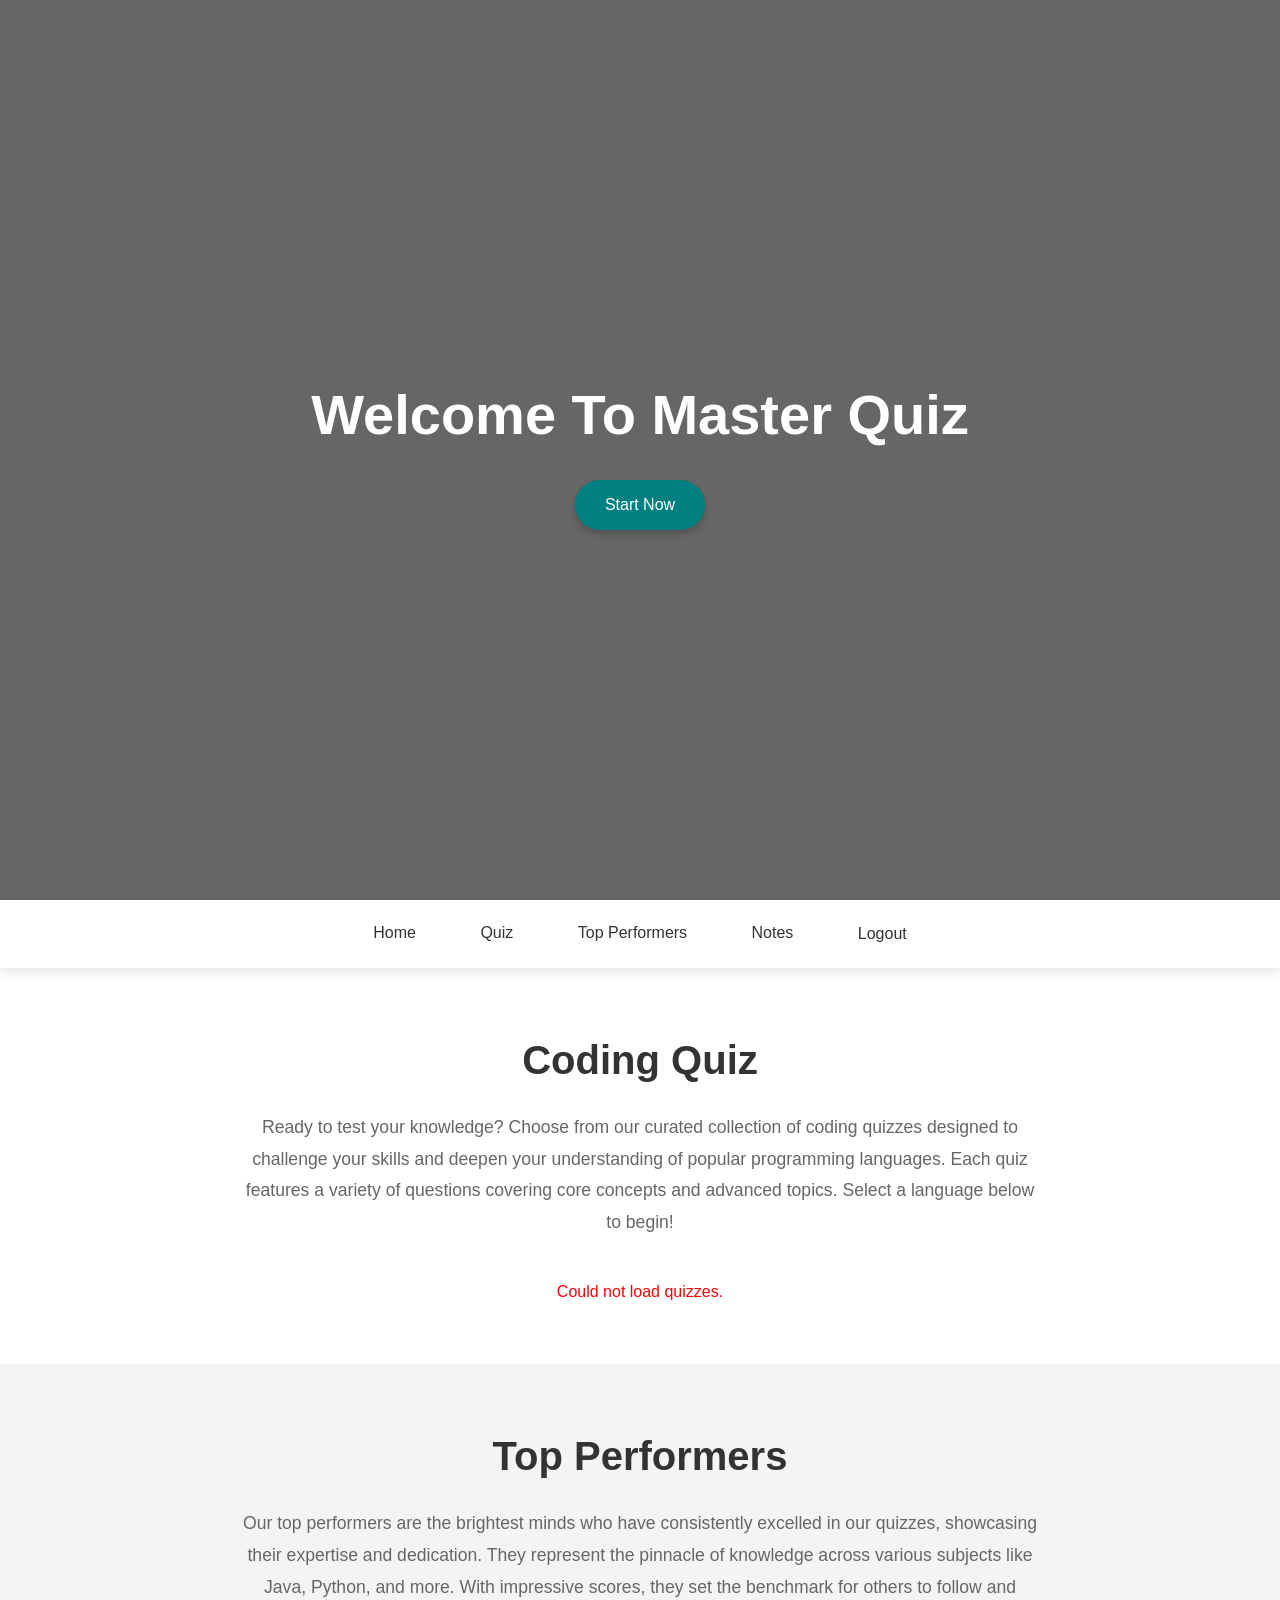
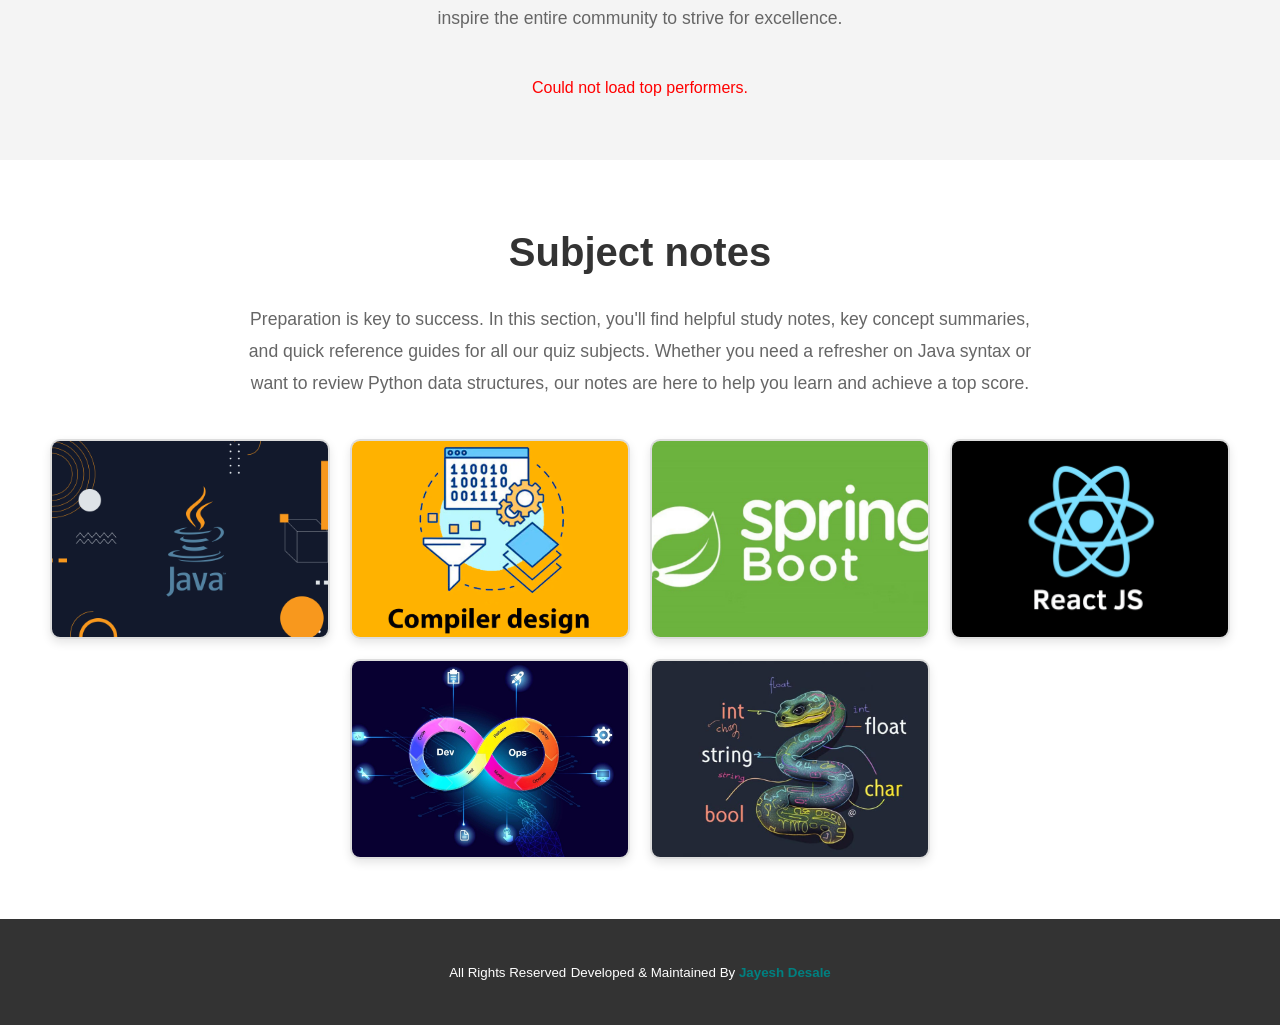
==== MasterQuizApp/src/main/resources/static/index.html @ 23792217 "New QuizApp" ====
<!DOCTYPE html>
<html lang="en">
<head>
    <meta charset="UTF-8">
    <meta name="viewport" content="width=device-width, initial-scale=1.0">
    <title>Master Quiz</title>
    <link rel="stylesheet" href="style.css">
</head>
<body>

<button class="hamburger-menu" id="hamburger-menu">
    <span></span>
    <span></span>
    <span></span>
</button>

<div class="mobile-nav" id="mobile-nav">
    <a href="#">Home</a>
    <a href="#quiz-packages">Quiz</a>
    <a href="#Performer">Top Performers</a>
    <a href="#notes">Notes</a>
    <a href="#" onclick="event.preventDefault(); document.querySelector('.desktop-nav form').submit();">Logout</a>
</div>

<section class="landing-page">
    <div class="wrapper">
        <div class="flex-content">
            <h1 class="vacation-heading">Welcome To Master Quiz</h1>
            <a href="#quiz-packages" class="btn">Start Now</a>
        </div>
    </div>
</section>

<nav class="main-nav">
    <div class="desktop-nav">
        <a href="#">Home</a>
        <a href="#quiz-packages">Quiz</a>
        <a href="#Performer">Top Performers</a>
        <a href="#notes">Notes</a>
        <form action="/logout" method="POST" style="display: inline;">
            <button type="submit" class="logout-button">Logout</button>
        </form>
    </div>
</nav>


<section class="quiz-packages-section" id="quiz-packages">
    <h1 class="quiz-heading">Coding Quiz</h1>
    <p class="quiz-text">Ready to test your knowledge? Choose from our curated collection of coding quizzes designed to challenge your skills and deepen your understanding of popular programming languages. Each quiz features a variety of questions covering core concepts and advanced topics. Select a language below to begin!</p>
    <div class="package-wrapper">
    </div>
</section>

<section class="Performer-quiz-section" id="Performer">
    <h1 class="quiz-heading">Top Performers</h1>
    <p class="quiz-text">Our top performers are the brightest minds who have consistently excelled in our quizzes, showcasing their expertise and dedication. They represent the pinnacle of knowledge across various subjects like Java, Python, and more. With impressive scores, they set the benchmark for others to follow and inspire the entire community to strive for excellence.</p>
    <div class="performer-grid">
    </div>
</section>

<section class="notes-section" id="notes">
    <h1 class="quiz-heading">Subject notes</h1>
    <p class="quiz-text">Preparation is key to success. In this section, you'll find helpful study notes, key concept summaries, and quick reference guides for all our quiz subjects. Whether you need a refresher on Java syntax or want to review Python data structures, our notes are here to help you learn and achieve a top score.</p>
    <div class="notes-div">
        <a href="https://docs.oracle.com/en/java/javase/index.html" target="_blank" class="notes-link"><div class="notes-wrapper"><img src="./images/java.png" alt="Java Documentation"></div></a>
        <a href="https://en.wikipedia.org/wiki/Compiler" target="_blank" class="notes-link"><div class="notes-wrapper"><img src="./images/compiler.png" alt="Compiler Information"></div></a>
        <a href="https://spring.io/guides" target="_blank" class="notes-link"><div class="notes-wrapper"><img src="./images/spring.png" alt="Spring Framework Guides"></div></a>
        <a href="https://react.dev/" target="_blank" class="notes-link"><div class="notes-wrapper"><img src="./images/react.png" alt="React Documentation"></div></a>
        <a href="https://developer.mozilla.org/en-US/" target="_blank" class="notes-link"><div class="notes-wrapper"><img src="./images/dev.jpg" alt="MDN Web Docs"></div></a>
        <a href="https://docs.python.org/3/" target="_blank" class="notes-link"><div class="notes-wrapper"><img src="./images/python.jpg" alt="Python Documentation"></div></a>
    </div>
</section>

<footer class="footer-section">
    <small>All Rights Reserved</small>
    <small>Developed & Maintained By
        <a href="https://www.linkedin.com/in/jayesh-desale-99533b273?utm_source=share&utm_campaign=share_via&utm_content=profile&utm_medium=android_app" target="_blank">Jayesh Desale</a>
    </small>
</footer>

<script src="index.js"></script>

</body>
</html>
---- MasterQuizApp/src/main/resources/static/style.css ----
/* General Reset */
* {
    padding: 0;
    margin: 0;
    box-sizing: border-box;
}

html {
    scroll-behavior: smooth;
}

body {
    font-family: 'Segoe UI', Tahoma, Geneva, Verdana, sans-serif;
    line-height: 1.6;
    color: #333;
    background-color: #f9f9f9;
}

/* Landing Page */
.landing-page {
    background: white url(../images/bg1.jpg) no-repeat scroll center;
    height: 100vh;
    background-size: cover;
    color: white;
    display: flex;
    justify-content: center;
    align-items: center;
    text-align: center;
}

.landing-page .wrapper {
    background-color: rgba(0, 0, 0, 0.6);
    width: 100%;
    height: 100%;
    display: flex;
    justify-content: center;
    align-items: center;
}

.landing-page .flex-content {
    max-width: 800px;
    padding: 20px;
}

.landing-page .vacation-heading {
    font-size: 3.5rem;
    margin-bottom: 20px;
    animation: fadeIn 2s ease-in-out;
}

.landing-page .landing-text {
    font-size: 1.2rem;
    margin-bottom: 30px;
    animation: fadeIn 3s ease-in-out;
}

/* --- CONSOLIDATED AND CORRECTED BUTTON STYLE --- */
.btn {
    color: white;
    text-decoration: none;
    background-color: teal;
    padding: 12px 30px;
    border-radius: 30px;
    box-shadow: 0 4px 6px rgba(0, 0, 0, 0.2);
    font-size: 1rem;
    transition: all 0.3s ease;
    gap: 10px;

    /* Flexbox properties for alignment */
    display: inline-flex;
    align-items: center;      /* This centers content vertically */
    justify-content: center;  /* THIS IS THE FIX: This centers content horizontally */
}

.btn:hover {
    background-color: #a0dd13;
    transform: translateY(-3px);
    box-shadow: 0 6px 10px rgba(0, 0, 0, 0.3);
}

.btn i {
    font-size: 1rem;
}

/* Header Section */
.quiz-header {
    background: radial-gradient(#058686, rgb(6, 90, 90));
    color: white;
    padding: 30px;
    text-align: center;
    display: none;
}

.quiz-header .heading {
    font-size: 3rem;
    font-weight: bold;
}

.main-nav {
    background-color: rgba(255, 255, 255, 0.9);
    text-align: center;
    padding: 15px;
    box-shadow: 0 4px 10px rgba(0, 0, 0, 0.1);
    position: sticky;
    top: 0;
    z-index: 1000;
}

.main-nav a {
    color: #333;
    text-decoration: none;
    font-size: 1rem;
    padding: 10px 20px;
    margin: 0 10px;
    transition: all 0.3s ease;
    border-radius: 30px;
}

.main-nav a:hover {
    background-color: teal;
    color: white;
    transform: translateY(-2px);
}

/* Quiz Packages Section */
.quiz-packages-section {
    text-align: center;
    padding: 60px 20px;
    background-color: white;
}

.quiz-heading {
    font-size: 2.5rem;
    color: #333;
    margin-bottom: 20px;
}

.quiz-text {
    color: #666;
    font-size: 1.1rem;
    max-width: 800px;
    margin: 0 auto 40px;
    line-height: 1.8;
}

.package-wrapper {
    display: flex;
    flex-wrap: wrap;
    justify-content: center;
    gap: 20px;
}

.package-card {
    background-color: white;
    box-shadow: 0 4px 10px rgba(0, 0, 0, 0.1);
    border-radius: 10px;
    width: 280px;
    padding: 20px;
    transition: all 0.3s ease;
    text-align: center;
}

.package-card:hover {
    transform: translateY(-10px);
    box-shadow: 0 8px 15px rgba(0, 0, 0, 0.2);
}

.package-card img {
    width: 100%;
    height: 200px;
    border-radius: 10px;
    object-fit: cover;
}

.package-card .card-heading {
    font-size: 1.5rem;
    margin: 15px 0 10px;
    color: #333;
}

.package-card .card-text {
    font-size: 1rem;
    color: #666;
    margin-bottom: 15px;
}

.package-card .card-price {
    font-size: 1.2rem;
    color: teal;
    font-weight: bold;
    margin-bottom: 15px;
}

.package-card .btn {
    width: 100%;
}

/* Top Performers Section */
.Performer-quiz-section {
    text-align: center;
    padding: 60px 20px;
    background-color: #f4f4f4;
}

/* --- ADDED/UPDATED STYLES FOR THE TOP PERFORMERS SECTION --- */
.performer-grid {
    display: flex;            /* CHANGED from grid to flex */
    justify-content: center;  /* ADDED: This centers the card(s) */
    flex-wrap: wrap;          /* ADDED: Allows cards to wrap */
    gap: 30px;
    max-width: 1200px;
    margin: 40px auto 0;
}

.performer-card {
    width: 280px;             /* ADDED: Gives the card a fixed, smaller size */
    background-color: white;
    box-shadow: 0 4px 10px rgba(0, 0, 0, 0.1);
    border-radius: 10px;
    text-align: center;
    padding-bottom: 20px;
    overflow: hidden;
    transition: transform 0.3s ease, box-shadow 0.3s ease;
}

.performer-card:hover {
    transform: translateY(-5px);
    box-shadow: 0 8px 15px rgba(0, 0, 0, 0.2);
}

.performer-card img {
    width: 100%;
    height: 250px;
    object-fit: cover;
}

.performer-name {
    font-size: 1.4rem;
    color: #333;
    margin: 15px 0 5px;
}

.performer-score {
    font-size: 1rem;
    color: teal;
    font-weight: bold;
}

/* Notes Section */
.notes-section {
    text-align: center;
    padding: 60px 20px;
    background-color: white;
}

.notes-div {
    display: flex;
    flex-wrap: wrap;
    justify-content: center;
    gap: 20px;
    max-width: 1200px;
    margin: 0 auto;
}

.notes-wrapper {
    border: 2px solid #ddd;
    width: 280px;
    height: 200px;
    overflow: hidden;
    border-radius: 10px;
    box-shadow: 0 4px 10px rgba(0, 0, 0, 0.1);
    transition: all 0.3s ease;
}

.notes-wrapper:hover {
    transform: translateY(-5px);
    box-shadow: 0 8px 15px rgba(0, 0, 0, 0.2);
}

.notes-wrapper img {
    width: 100%;
    height: 100%;
    object-fit: cover;
    transition: transform 0.3s ease;
}

.notes-wrapper img:hover {
    transform: scale(1.1);
}

.notes-title {
    font-size: 1.2rem;
    color: #333;
    margin-top: 10px;
}

/* Footer Section */
.footer-section {
    background-color: #333;
    padding: 40px 20px;
    text-align: center;
    color: white;
}

.footer-section a {
    color: teal;
    text-decoration: none;
    font-weight: bold;
    transition: color 0.3s ease;
}

.footer-section a:hover {
    color: #a0dd13;
}

.logout-button {
    background: none;
    border: none;
    color: #333;
    cursor: pointer;
    text-decoration: none;
    font-family: inherit;
    font-size: 1rem;
    padding: 10px 20px;
    margin: 0 10px;
    transition: all 0.3s ease;
    border-radius: 30px;
    vertical-align: middle;
}

.logout-button:hover {
    background-color: teal;
    color: white;
    transform: translateY(-2px);
}

/* Animations */
@keyframes fadeIn {
    from {
        opacity: 0;
    }
    to {
        opacity: 1;
    }
}
/* --- RESPONSIVE HAMBURGER MENU STYLES --- */

/* By default, hide the mobile nav container on desktop */
.mobile-nav {
    display: none;
}

/* --- RESPONSIVE HAMBURGER MENU STYLES (Right-Side Panel) --- */
@media (max-width: 768px) {
    /* On mobile, hide the normal desktop links */
    .desktop-nav {
        display: none;
    }

    /* On mobile, style and show the hamburger icon, fixed to the top-right corner */
    .hamburger-menu {
        display: flex;
        flex-direction: column;
        justify-content: space-around;
        width: 25px;
        height: 20px;
        background: transparent;
        border: none;
        cursor: pointer;
        padding: 0;
        z-index: 100000;
        position: fixed;
        top: 5px;
        right: 20px;
    }

    .hamburger-menu span {
        width: 100%;
        height: 3px;
        background-color: #333;
        border-radius: 5px;
        transition: all 0.3s ease-in-out;
    }

    /* Style the mobile menu container to slide out from the right */
    .mobile-nav {
        display: flex;
        flex-direction: column;
        justify-content: top;
        align-items: flex-start; /* Aligns links to the left */
        position: fixed;
        top: 0;
        right: -320px; /* Start hidden completely off-screen */
        width: 300px;  /* Set a fixed width for the panel */
        height: 100%;
        background-color: white;
        box-shadow: -5px 0 15px rgba(0,0,0,0.15);
        transition: right 0.3s ease-in-out;
        z-index: 10001;
    }

    /* This class will be added by JavaScript to show the menu */
    .mobile-nav.open {
        right: 0; /* Slide it into view */
    }

    .mobile-nav a {
        padding: 15px 30px;
        text-align: left;
        width: 100%;
        font-size: 1.2rem;
        color: #333;
        text-decoration: none;
    }

    /* Animate hamburger to an "X" */
    .hamburger-menu.open span:nth-child(1) {
        transform: rotate(45deg) translate(5px, 5px);
    }
    .hamburger-menu.open span:nth-child(2) {
        opacity: 0;
    }
    .hamburger-menu.open span:nth-child(3) {
        transform: rotate(-45deg) translate(7px, -7px);
    }
}
/* --- Media Query for Desktop Devices --- */
@media (min-width: 769px) {
    /* On desktop, hide the hamburger icon */
    .hamburger-menu {
        display: none;
    }
}
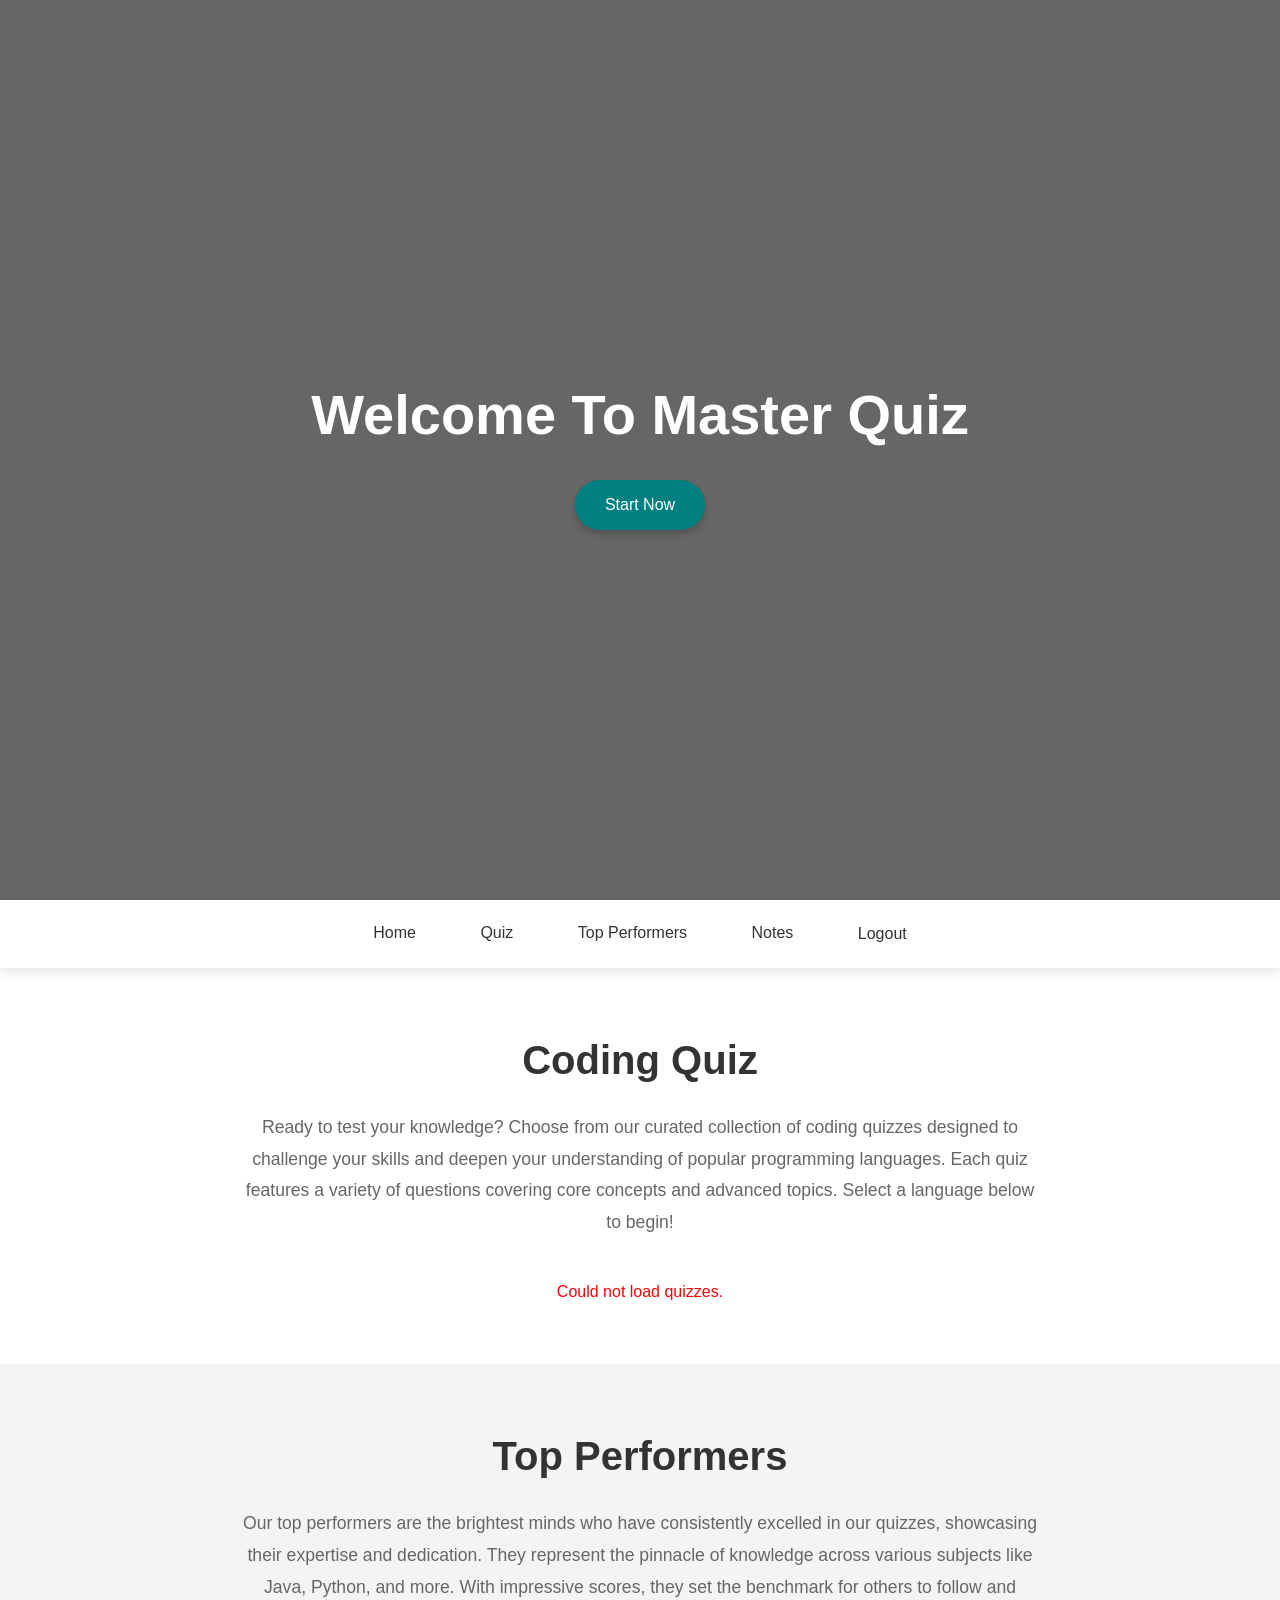
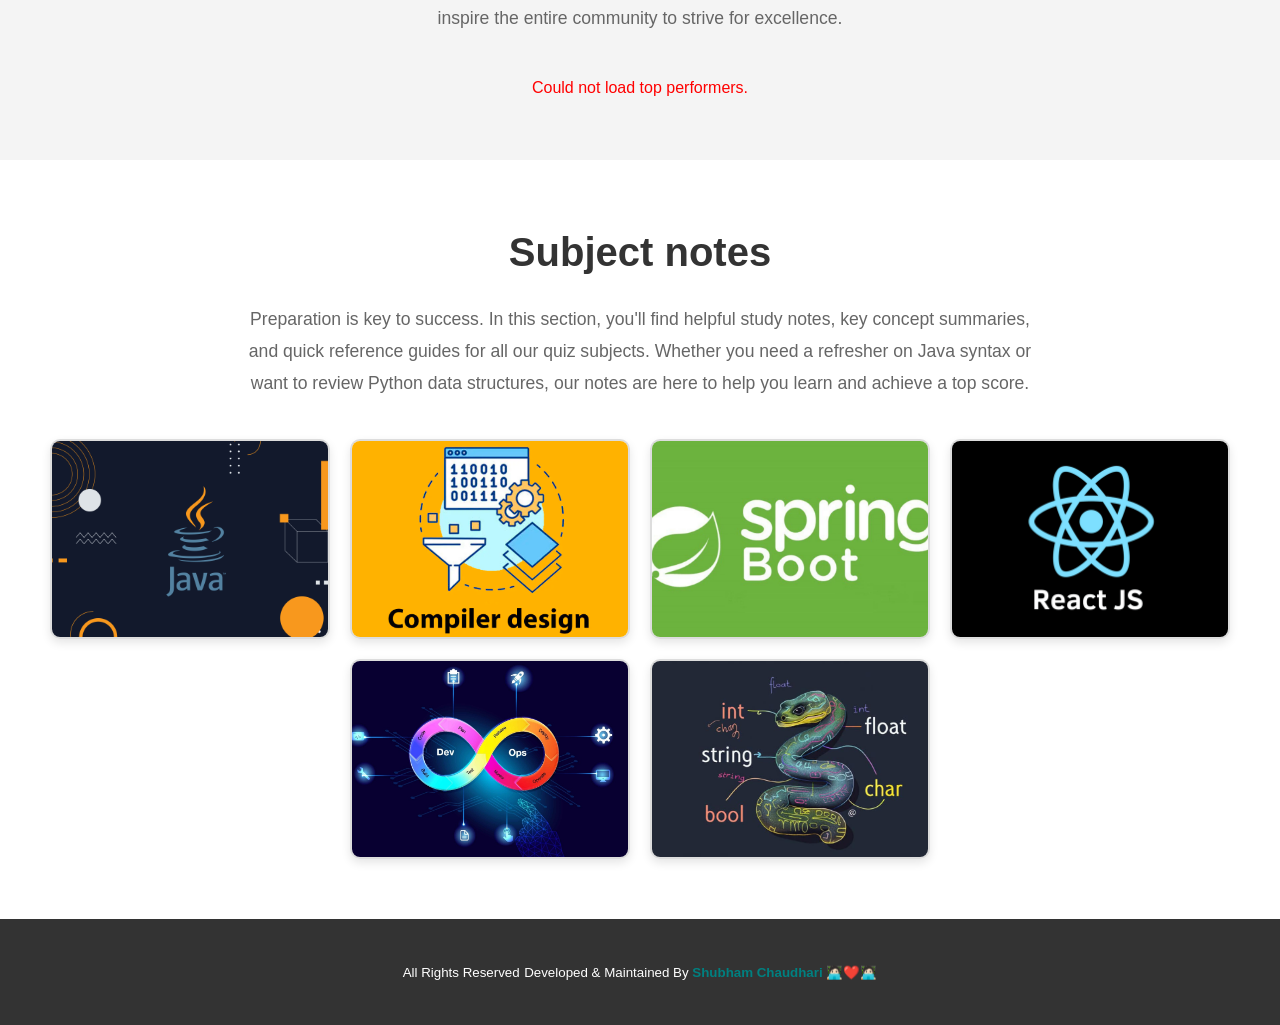
==== commit fb0f556e: "Update index.html" ====
--- a/MasterQuizApp/src/main/resources/static/index.html
+++ b/MasterQuizApp/src/main/resources/static/index.html
@@ -74,11 +74,11 @@
 <footer class="footer-section">
     <small>All Rights Reserved</small>
     <small>Developed & Maintained By
-        <a href="https://www.linkedin.com/in/jayesh-desale-99533b273?utm_source=share&utm_campaign=share_via&utm_content=profile&utm_medium=android_app" target="_blank">Jayesh Desale</a>
+        <a href="https://www.linkedin.com/in/jayesh-desale-99533b273?utm_source=share&utm_campaign=share_via&utm_content=profile&utm_medium=android_app" target="_blank">Shubham Chaudhari 🧑🏻‍💻❤️🧑🏻‍💻 </a>
     </small>
 </footer>
 
 <script src="index.js"></script>
 
 </body>
-</html>+</html>
